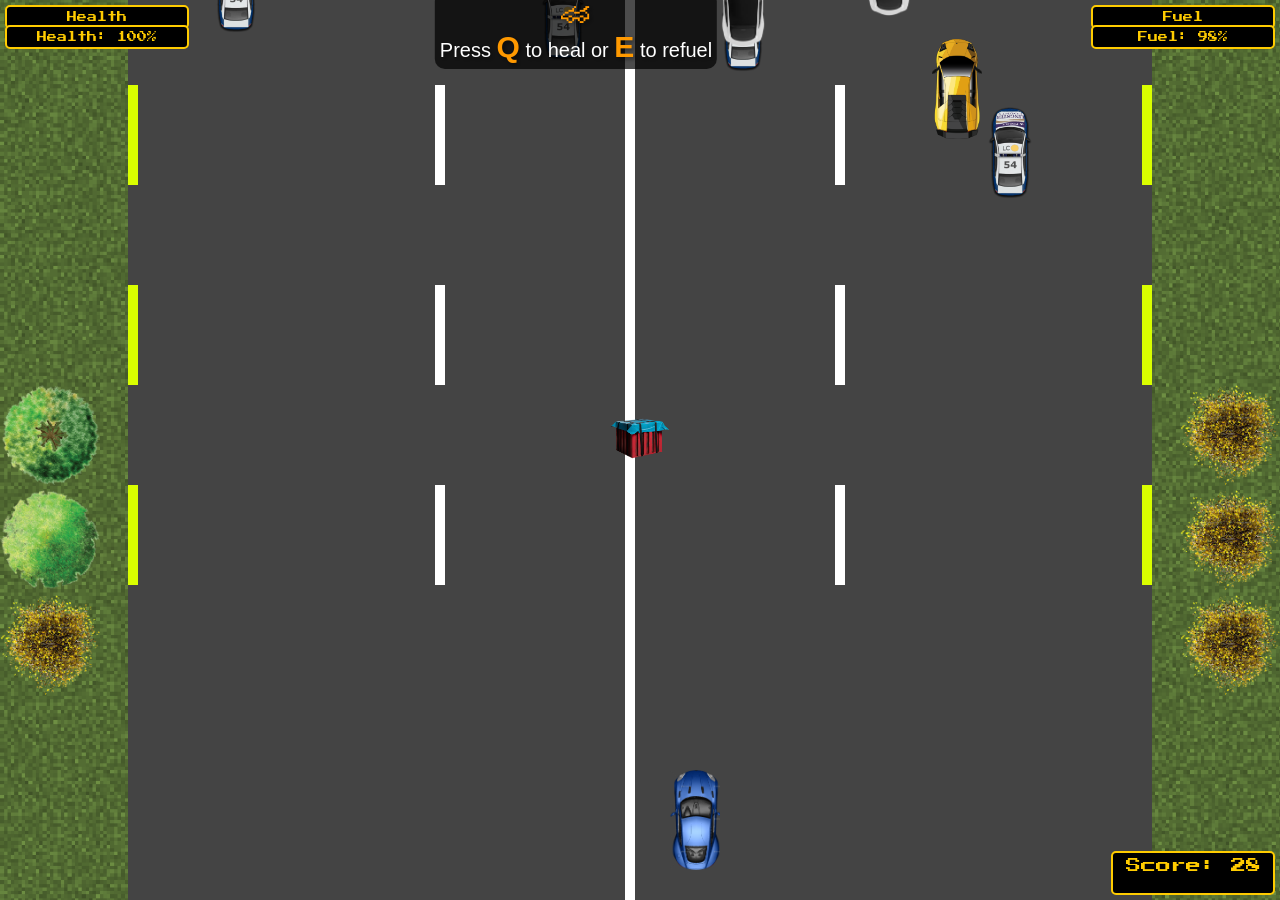
==== race-game/ingame/game.html @ ded8cdcb "fixed issues in java.js and game.html" ====
<html lang="en">

<head>
    <meta charset="UTF-8">
    <meta name="viewport" content="width=device-width, initial-scale=1.0">
    <title>Car Game – Osayl Hamed</title>
<link rel="preload" href="game.css" as="style" onload="this.rel='stylesheet'">
<noscript><link rel="stylesheet" href="game.css"></noscript>
   <link rel="stylesheet" href="https://fonts.googleapis.com/css2?family=Press+Start+2P&display=swap"> 

</head>

<body>
    <div class="container">
<audio id="gameMusic" muted preload="auto" loop>
  <source src="../menuaudio/g1.mp3" type="audio/mpeg">
</audio>
        <div id="fuel-cooldown"></div>
        <div id="heal-cooldown"></div>
        <div class="fuel-percentage">Fuel: 100%</div>
        <div class="health-bar">Health: 100%</div>
        <div class="trees-container left-trees"></div>
        <div class="trees-container right-trees"></div>
      
        
        <div class="Score">Score: </div>
        <div class="street-img">
            <div class="max-area">
<div class="mystery-box" id="mystery-box">
    <img src="../gamepics/Box.png" alt="Mystery box power-up on the road">
</div>

                <div class="car" id="car"></div>
                <div class="lines2" id="lines2-1"></div>
                <div class="lines2" id="lines2-2"></div>
                <div class="lines2" id="lines2-3"></div>
                <div class="lines2" id="lines2-4"></div>
                <div class="vertical-line" id="vertical-line-right"></div>
                <div class="lines" id="lines-1"></div>
                <div class="lines" id="lines-2"></div>
                <div class="lines" id="lines-3"></div>
                <div class="lines" id="lines-4"></div>

                <div class="leftline" id="leftline-1"></div>
                <div class="leftline" id="leftline-2"></div>
                <div class="leftline" id="leftline-3"></div>
                <div class="leftline" id="leftline-4"></div>

                <div class="rightline" id="rightline-1"></div>
                <div class="rightline" id="rightline-2"></div>
                <div class="rightline" id="rightline-3"></div>
                <div class="rightline" id="rightline-4"></div>
                <div class="enemy-cars-container"></div>
            </div>
        </div>
    </div>
    
    <div id="popup-message" class="popup-message">
        <p>Press <span class="highlight-key">Q</span> to heal or <span class="highlight-key">E</span> to refuel</p>
      </div>
<script src="java.js"></script>  
</body>
</html>
---- race-game/ingame/game.css ----
*{
    height: 100%;
    width: 100%;
    margin: 0;
    padding: 0;

}
  .container{
      position: absolute;
      min-height: 100vh;
      min-width: 90%;
      overflow: hidden;
  }
  

  .fuel-percentage {
    top: 20px;
    right: 0px;
    height: 10px;
  width: 170px; 
    font-family: "Press Start 2P", cursive; 
    font-size: 10px; 
    text-align: center;
    margin: 5px;
    padding: 5px;
    border: 2px solid #ffcc00; 
    background-color: #000; 
    color: #ffcc00; 
    border-radius: 5px;
    position: absolute;
    z-index: 999; 
  }

  .health-bar {
    top: 20px;
    right: 0px;
    height: 10px;
    left: 0px;
  width: 170px; 
    font-family: "Press Start 2P", cursive;
    font-size: 10px; 
    text-align: center;
    margin: 5px;
    padding: 5px;
    border: 2px solid #ffcc00;
    background-color: #000; 
    color: #ffcc00; 
    border-radius: 5px;
    position: absolute;
    z-index: 999; 

  }
#fuel-cooldown, #heal-cooldown {
  height: 10px;
  width: 170px; 
    font-family: "Press Start 2P", cursive; 
    font-size: 10px; 
    text-align: center;
    margin: 5px;
    padding: 5px;
    border: 2px solid #ffcc00; 
    background-color: #000; 
    color: #ffcc00; 
    border-radius: 5px;
    position: absolute;
    z-index: 999; 
}

#fuel-cooldown, #heal-cooldown {
    top: 0px; 
}



#fuel-cooldown {
    right: 0px; 
}

#heal-cooldown {
    left: 0px; 
}
  
  .street-img {
background-size: cover;
      background-image: url('../gamepics/BG1.png');
      z-index: -1;
      top: 0px;
 
  } 
  
  .max-area {
    position: absolute;
    top: 50%;
    left: 50%; 
    transform: translate(-50%, -50%); 
    justify-content: center;
    align-items: center;
    display: flex;
    height: 100vh; 
    width: 80%; 
    overflow: hidden;
    background-color: #444;
    background-size: 100% 20px, cover; 
    background-position: 0 0, center;
}


  
  .left-trees, .right-trees {
    position: absolute;
    width: 200%; 
    height: 200%;
    background-size: cover;
    

}
.left-trees {
    left: 0;
}
.right-trees {
    right: 0;
}

  .car {
    z-index: 1;
      margin: 30px;
      position: absolute;
      width: 50px;
      height: 100px;
      bottom: 30px;
      background-image: url('../gamepics/car2.png'); 
      background-size: cover;
  }


  .Score {
    height: 30px;
    width: 150px; 
      font-family: "Press Start 2P", cursive; 
      font-size: 15px; 
      text-align: center;
      margin: 5px;
      padding: 5px;
      border: 2px solid #ffcc00; 
      background-color: #000; 
      color: #ffcc00;
      border-radius: 5px;
      position: absolute;
      z-index: 999; 
      right: 0px;
      bottom: 0px;
}

  
  .lines {
    width: 10px;
    height: 100px;
    background: rgb(255, 255, 255);
    position: absolute;
    left: 30%;
    bottom: 0px;
}

.lines2 {
    bottom: 0px;
    width: 10px;
    height: 100px;
    background: rgb(255, 255, 255);
    position: absolute;
    right: 30%;
}


.leftline {
    width: 10px;
    height: 100px;
    background: rgb(217, 255, 0);
    position: absolute;
    left: 0px;
    
}

.rightline {
    width: 10px;
    height: 100px;
    background: rgb(217, 255, 0);
    position: absolute;
    right: 0px;
    bottom: 0px;

}

    .EnemyCar {
        position: absolute;
        width: 50px;
        height: 100px;
        
        background-size: contain; 
        background-repeat: no-repeat; 
        background-position: center; 
      }

      .popup-message {
        position: fixed;
        top: 30px;
        left: 45%;
        transform: translate(-50%, -50%);
        background-color: rgba(0, 0, 0, 0.7);
        color: white;
        border-radius: 10px;
        display: none; 
        z-index: 999; 
        font-family: 'Arial', sans-serif;
        text-align: center;
        font-size: 20px;
        text-shadow: 2px 2px 4px rgba(0, 0, 0, 0.5);
        height: auto;
        width: auto;
        padding: 5px;
      }
      
     
      
      .popup-message::before {
        content: '\1F3CE'; 
        font-size: 30px;
        display: block;
        color: #ff9900;;
      }
      
 
      .highlight-key {
        color: #ff9900; 
        font-weight: bold; 
        font-size: 30px;
      }

.mystery-box {
  background-size: contain; 
  background-repeat: no-repeat; 
  width: 80px;
  height: 80px;
  position: absolute;
  top: 50%; 
  left: 50%; 
  transform: translate(-50%, -50%);
  cursor: pointer;
  overflow: hidden; 
}


.mystery-box img {
  width: 100%; 
  height: auto;
  z-index: 1;
}

.mystery-box:hover {
  border: 2px solid #ff9900; 
  box-shadow: 0px 0px 10px rgba(255, 0, 0, 0.7); 
}
.vertical-line {
  position: absolute;
  width: 10px;
  height: 100%;
  background: rgb(255, 255, 255); 
  left: 50%; 
  transform: translateX(-50%);
  top: 0; 
  z-index: -1;
}

#vertical-line-right {
  background: rgb(255, 255, 255); 
  right: 50%; 
  left: auto; 
}
---- race-game/ingame/game.css ----
*{
    height: 100%;
    width: 100%;
    margin: 0;
    padding: 0;

}
  .container{
      position: absolute;
      min-height: 100vh;
      min-width: 90%;
      overflow: hidden;
  }
  

  .fuel-percentage {
    top: 20px;
    right: 0px;
    height: 10px;
  width: 170px; 
    font-family: "Press Start 2P", cursive; 
    font-size: 10px; 
    text-align: center;
    margin: 5px;
    padding: 5px;
    border: 2px solid #ffcc00; 
    background-color: #000; 
    color: #ffcc00; 
    border-radius: 5px;
    position: absolute;
    z-index: 999; 
  }

  .health-bar {
    top: 20px;
    right: 0px;
    height: 10px;
    left: 0px;
  width: 170px; 
    font-family: "Press Start 2P", cursive;
    font-size: 10px; 
    text-align: center;
    margin: 5px;
    padding: 5px;
    border: 2px solid #ffcc00;
    background-color: #000; 
    color: #ffcc00; 
    border-radius: 5px;
    position: absolute;
    z-index: 999; 

  }
#fuel-cooldown, #heal-cooldown {
  height: 10px;
  width: 170px; 
    font-family: "Press Start 2P", cursive; 
    font-size: 10px; 
    text-align: center;
    margin: 5px;
    padding: 5px;
    border: 2px solid #ffcc00; 
    background-color: #000; 
    color: #ffcc00; 
    border-radius: 5px;
    position: absolute;
    z-index: 999; 
}

#fuel-cooldown, #heal-cooldown {
    top: 0px; 
}



#fuel-cooldown {
    right: 0px; 
}

#heal-cooldown {
    left: 0px; 
}
  
  .street-img {
background-size: cover;
      background-image: url('../gamepics/BG1.png');
      z-index: -1;
      top: 0px;
 
  } 
  
  .max-area {
    position: absolute;
    top: 50%;
    left: 50%; 
    transform: translate(-50%, -50%); 
    justify-content: center;
    align-items: center;
    display: flex;
    height: 100vh; 
    width: 80%; 
    overflow: hidden;
    background-color: #444;
    background-size: 100% 20px, cover; 
    background-position: 0 0, center;
}


  
  .left-trees, .right-trees {
    position: absolute;
    width: 200%; 
    height: 200%;
    background-size: cover;
    

}
.left-trees {
    left: 0;
}
.right-trees {
    right: 0;
}

  .car {
    z-index: 1;
      margin: 30px;
      position: absolute;
      width: 50px;
      height: 100px;
      bottom: 30px;
      background-image: url('../gamepics/car2.png'); 
      background-size: cover;
  }


  .Score {
    height: 30px;
    width: 150px; 
      font-family: "Press Start 2P", cursive; 
      font-size: 15px; 
      text-align: center;
      margin: 5px;
      padding: 5px;
      border: 2px solid #ffcc00; 
      background-color: #000; 
      color: #ffcc00;
      border-radius: 5px;
      position: absolute;
      z-index: 999; 
      right: 0px;
      bottom: 0px;
}

  
  .lines {
    width: 10px;
    height: 100px;
    background: rgb(255, 255, 255);
    position: absolute;
    left: 30%;
    bottom: 0px;
}

.lines2 {
    bottom: 0px;
    width: 10px;
    height: 100px;
    background: rgb(255, 255, 255);
    position: absolute;
    right: 30%;
}


.leftline {
    width: 10px;
    height: 100px;
    background: rgb(217, 255, 0);
    position: absolute;
    left: 0px;
    
}

.rightline {
    width: 10px;
    height: 100px;
    background: rgb(217, 255, 0);
    position: absolute;
    right: 0px;
    bottom: 0px;

}

    .EnemyCar {
        position: absolute;
        width: 50px;
        height: 100px;
        
        background-size: contain; 
        background-repeat: no-repeat; 
        background-position: center; 
      }

      .popup-message {
        position: fixed;
        top: 30px;
        left: 45%;
        transform: translate(-50%, -50%);
        background-color: rgba(0, 0, 0, 0.7);
        color: white;
        border-radius: 10px;
        display: none; 
        z-index: 999; 
        font-family: 'Arial', sans-serif;
        text-align: center;
        font-size: 20px;
        text-shadow: 2px 2px 4px rgba(0, 0, 0, 0.5);
        height: auto;
        width: auto;
        padding: 5px;
      }
      
     
      
      .popup-message::before {
        content: '\1F3CE'; 
        font-size: 30px;
        display: block;
        color: #ff9900;;
      }
      
 
      .highlight-key {
        color: #ff9900; 
        font-weight: bold; 
        font-size: 30px;
      }

.mystery-box {
  background-size: contain; 
  background-repeat: no-repeat; 
  width: 80px;
  height: 80px;
  position: absolute;
  top: 50%; 
  left: 50%; 
  transform: translate(-50%, -50%);
  cursor: pointer;
  overflow: hidden; 
}


.mystery-box img {
  width: 100%; 
  height: auto;
  z-index: 1;
}

.mystery-box:hover {
  border: 2px solid #ff9900; 
  box-shadow: 0px 0px 10px rgba(255, 0, 0, 0.7); 
}
.vertical-line {
  position: absolute;
  width: 10px;
  height: 100%;
  background: rgb(255, 255, 255); 
  left: 50%; 
  transform: translateX(-50%);
  top: 0; 
  z-index: -1;
}

#vertical-line-right {
  background: rgb(255, 255, 255); 
  right: 50%; 
  left: auto; 
}
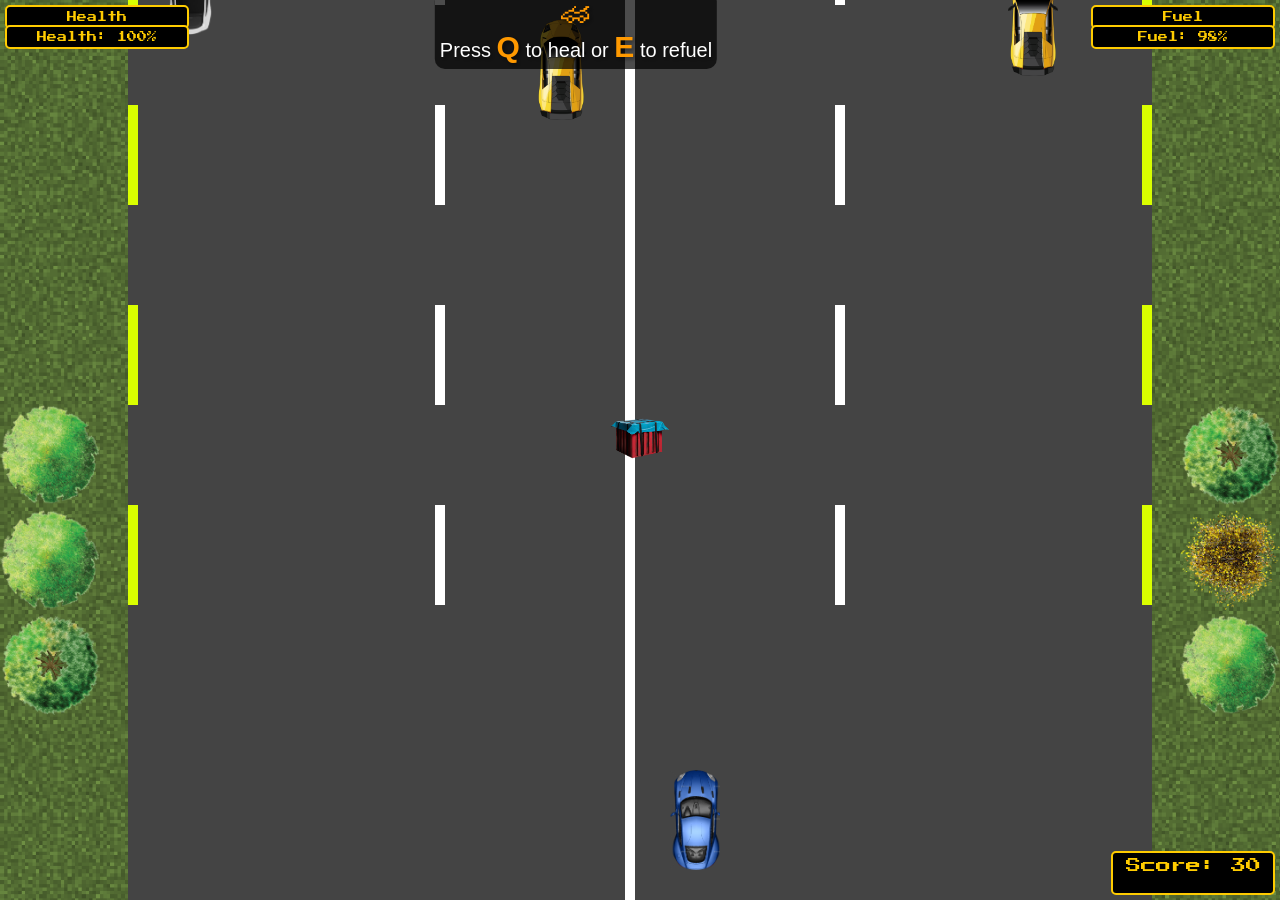
==== commit 17db82de: "added a file index.html" ====
--- a/race-game/ingame/game.html
+++ b/race-game/ingame/game.html
@@ -7,7 +7,6 @@
 <link rel="preload" href="game.css" as="style" onload="this.rel='stylesheet'">
 <noscript><link rel="stylesheet" href="game.css"></noscript>
    <link rel="stylesheet" href="https://fonts.googleapis.com/css2?family=Press+Start+2P&display=swap"> 
-
 </head>
 
 <body>
